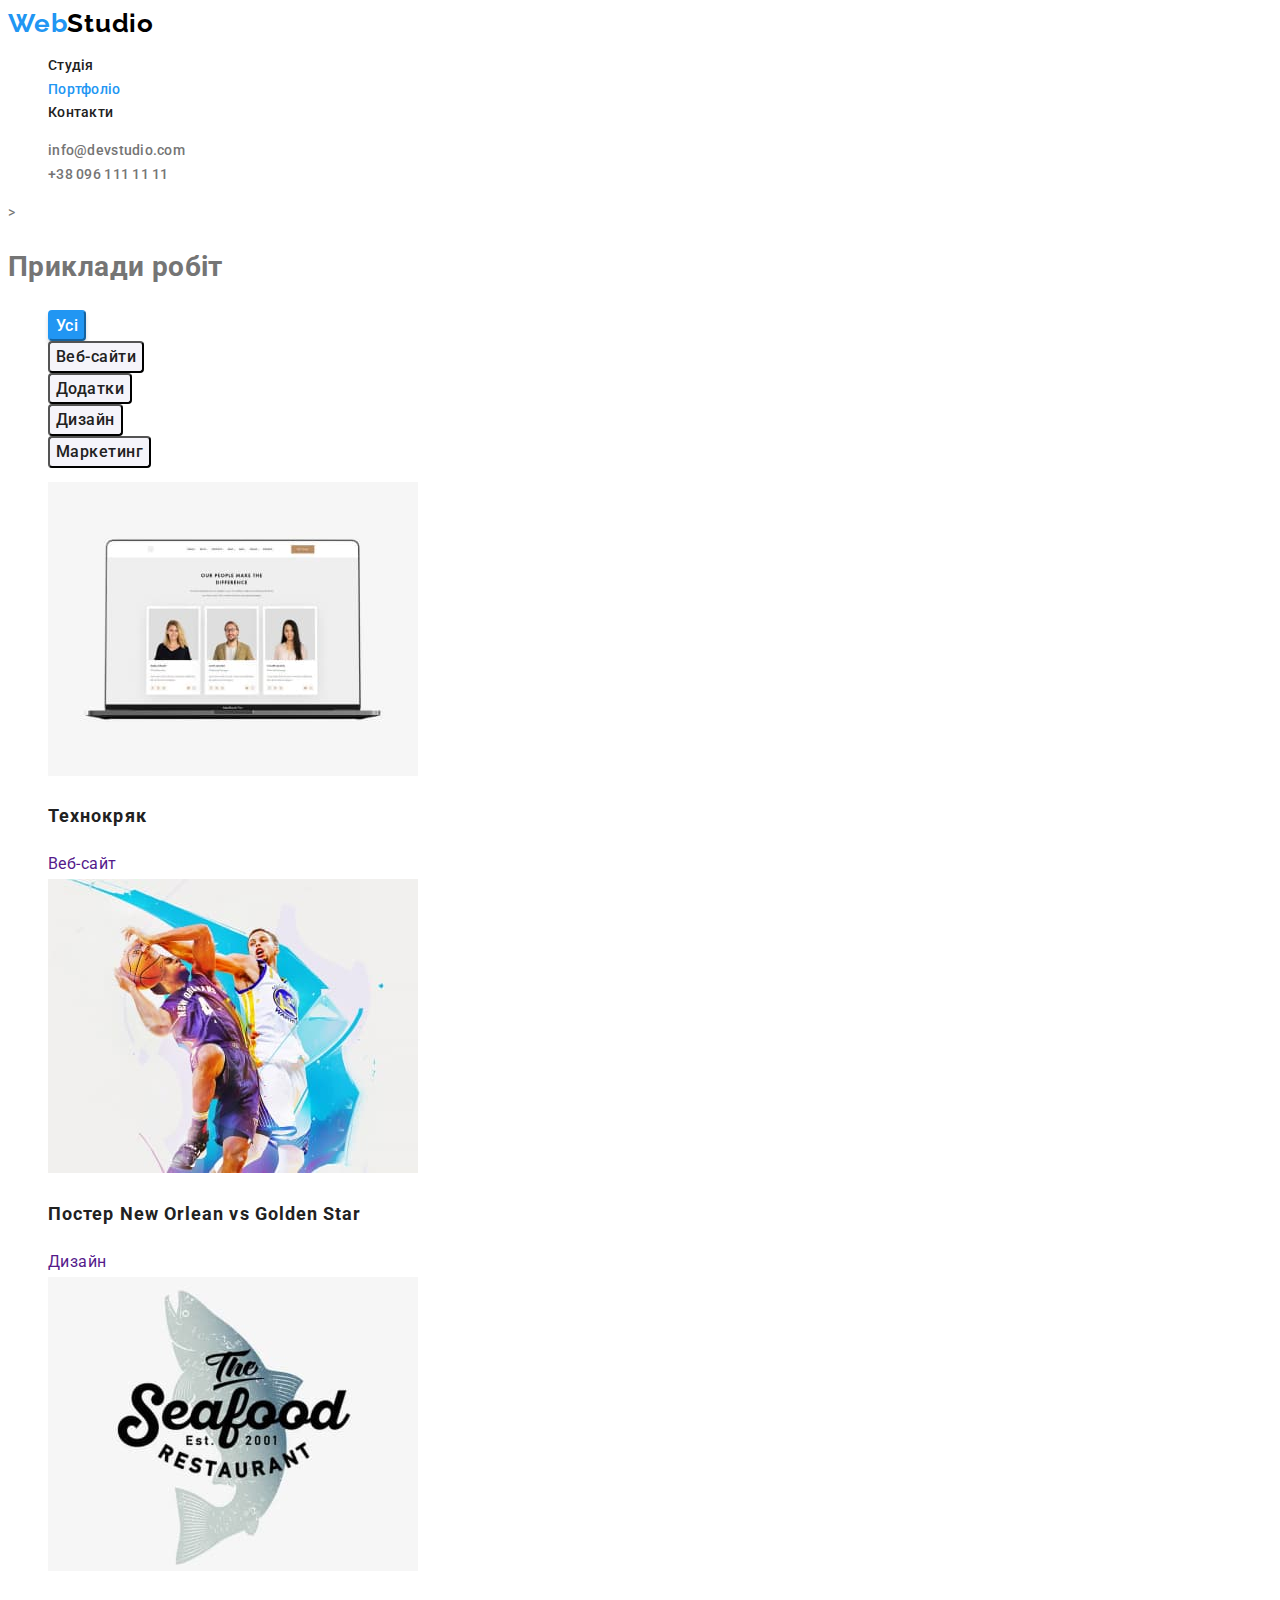
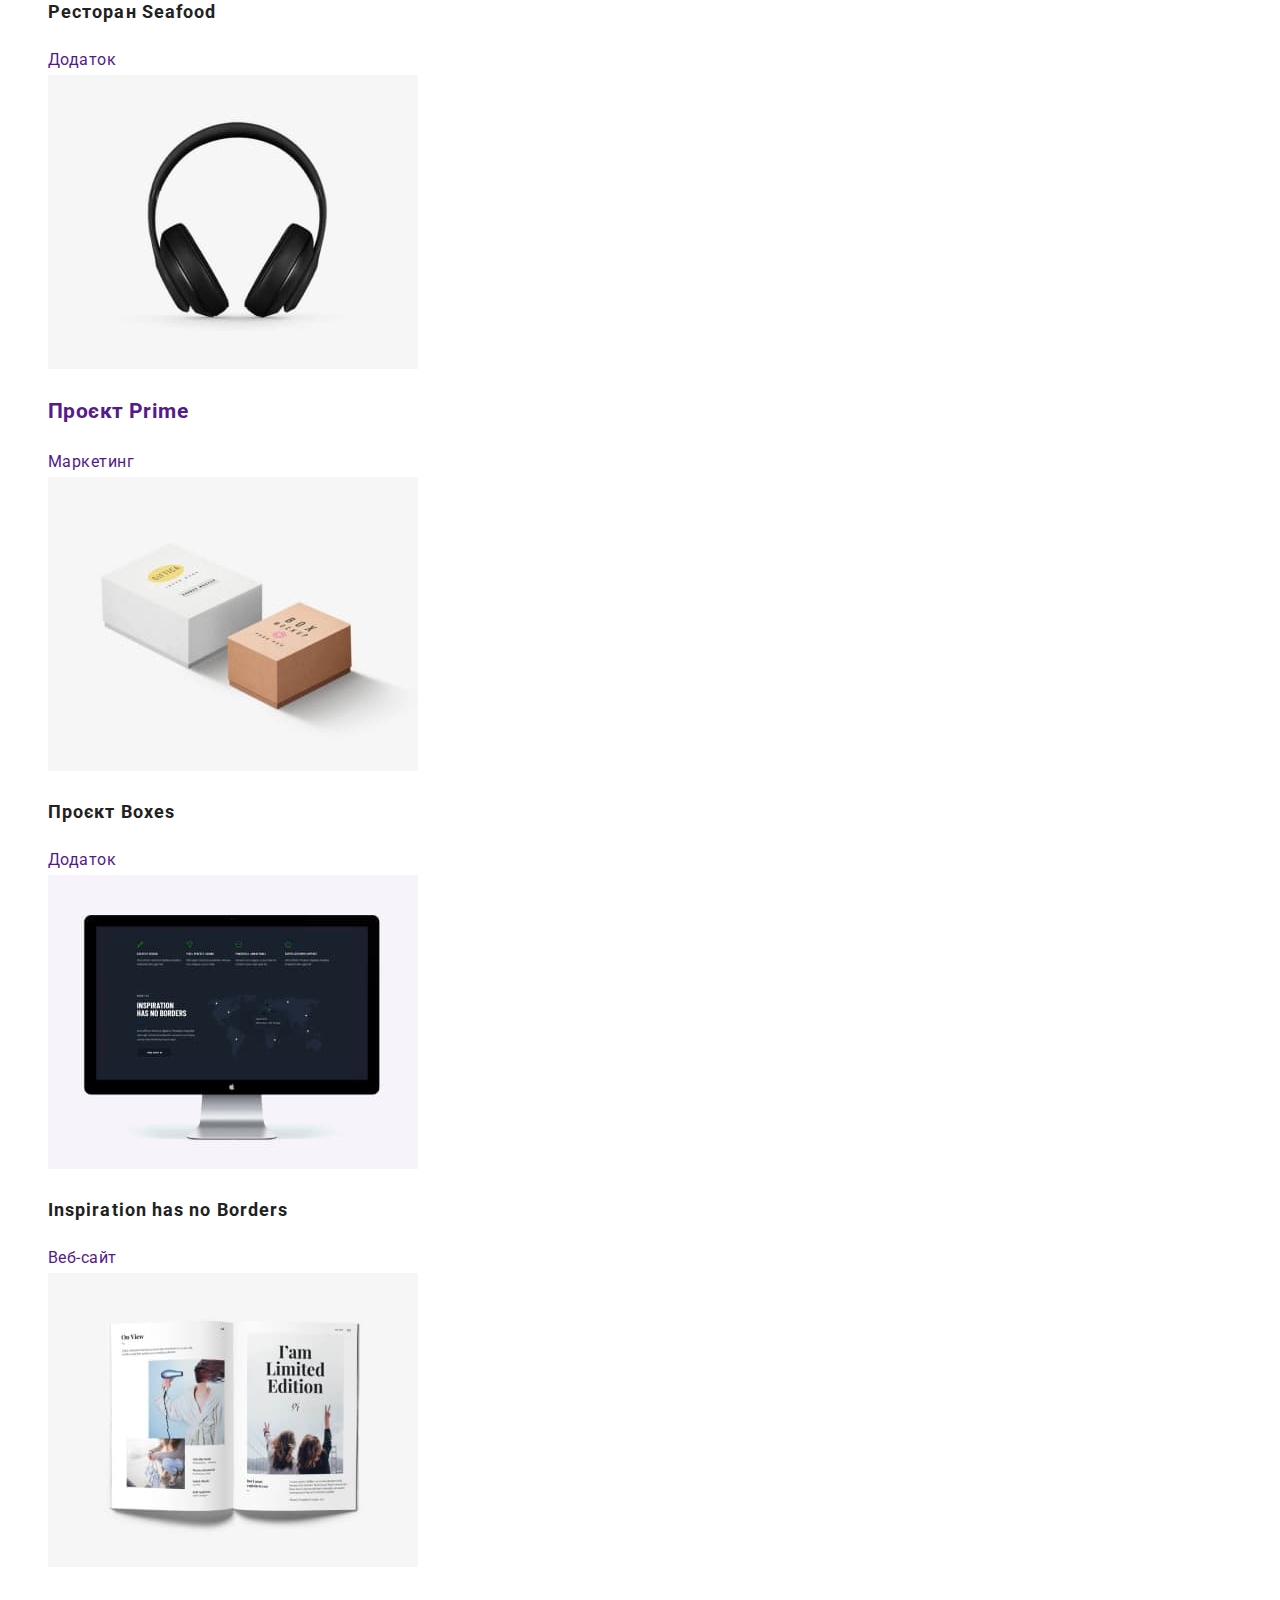
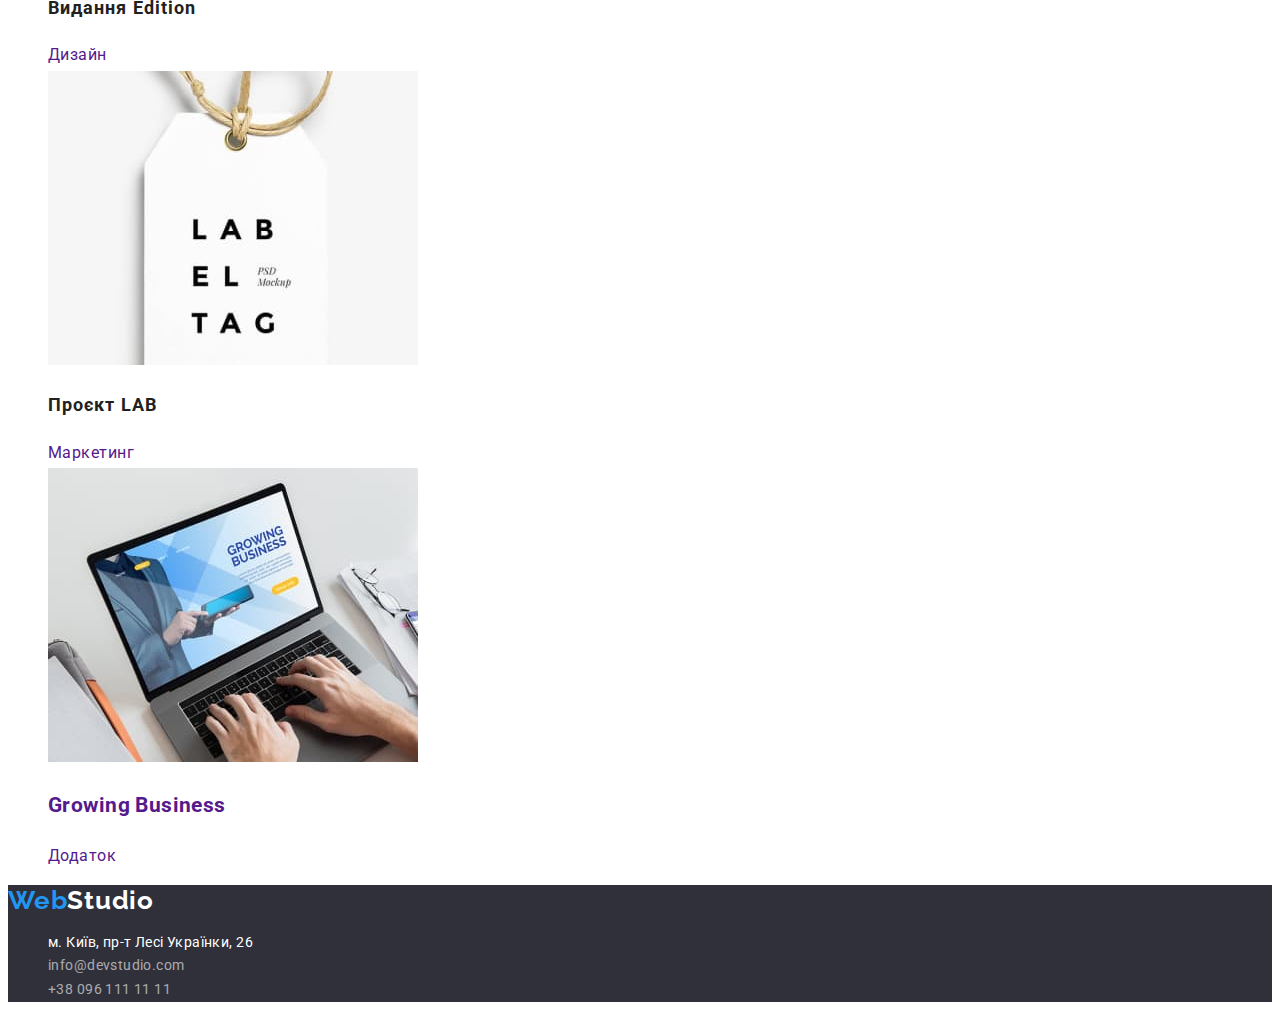
==== portfolio.html @ a552af3a "Create portfolio.html" ====
<!DOCTYPE html>
<html lang="uk">
  <head>
    <meta charset="UTF-8" />
    <meta http-equiv="X-UA-Compatible" content="IE=edge" />
    <meta name="viewport" content="width=device-width, initial-scale=1.0" />
    <title>Portfolio</title>

    <link
      href="https://fonts.googleapis.com/css2?family=Raleway:wght@700&family=Roboto:wght@400;500;700;900&display=swap"
      rel="stylesheet"
    />

    <link rel="stylesheet" href="./css/styles.css" />
  </head>
  <body>
    <!-- Шапка сайта -->
    <header>
      <nav>
        <a href="" class="logo">Web<span class="logo-header">Studio</span></a>
        <ul class="site-nav list">
          <li><a href="./index.html" class="link">Студія</a></li>
          <li><a href="./portfolio.html" class="link current">Портфоліо</a></li>
          <li><a href="" class="link">Контакти</a></li>
        </ul>
      </nav>
      <ul class="contacts-header list">
        <li>
          <a href="mailto:info@devstudio.com" class="contacts-text"
            >info@devstudio.com</a
          >
        </li>
        <li>
          <a href="tel:+380961111111" class="contacts-text"
            >+38 096 111 11 11</a
          >
        </li>
      </ul>
    </header>
    >
    <main>
      <section class="works">
        <!--Заголовок скрити-->
        <h1>Приклади робіт</h1>

        <ul class="list">
          <li>
            <button type="button" class="filter primary">Усі</button>
          </li>
          <li>
            <button type="button" class="filter secondary">Веб-сайти</button>
          </li>
          <li>
            <button type="button" class="filter secondary">Додатки</button>
          </li>
          <li>
            <button type="button" class="filter secondary">Дизайн</button>
          </li>
          <li>
            <button type="button" class="filter secondary">Маркетинг</button>
          </li>
        </ul>

        <ul class="works list">
          <li>
            <a href="" class="card">
              <img
                src="./images/tehnokryak.jpg"
                alt="Екран лептопа, на якому веб-сайт з фото та інформацією про чоловіка та двох жінок"
                width="370"
              />
              <h2 class="title">Технокряк</h2>
              <span class="category">Веб-сайт</span>
            </a>
          </li>
          <li>
            <a href="" class="card">
              <img
                src="./images/NewOrleanvsGoldenStar.jpg"
                alt="Постер два волейболіста борються за м'яч"
                width="370"
              />
              <h2 class="title">
                Постер <span lang="en">New Orlean vs Golden Star</span>
              </h2>
              <span class="category">Дизайн</span>
            </a>
          </li>

          <li>
            <a href="" class="card">
              <img
                src="./images/Seafood.jpg"
                alt="Логотип ресторану"
                width="370"
              />
              <h2 class="title">Ресторан <span lang="en">Seafood</span></h2>
              <span class="category">Додаток</span>
            </a>
          </li>

          <li>
            <a href="" class="card">
              <img src="./images/Prime.jpg" alt="Навушники" width="370" />
              <h2>Проєкт <span lang="en">Prime</span></h2>
              <span class="category">Маркетинг</span>
            </a>
          </li>

          <li>
            <a href="" class="card">
              <img
                src="./images/Boxes.jpg"
                alt="Дві картонні коробки"
                width="370"
              />
              <h2 class="title">Проєкт <span lang="en">Boxes</span></h2>
              <span class="category">Додаток</span>
            </a>
          </li>

          <li>
            <a href="" class="card">
              <img
                src="./images/Inspiration.jpg"
                alt="Екран монітора з веб-сайтом"
                width="370"
              />
              <h2 lang="en" class="title">Inspiration has no Borders</h2>
              <span class="category">Веб-сайт</span>
            </a>
          </li>

          <li>
            <a href="" class="card">
              <img
                src="./images/LimitedEdition.jpg"
                alt="Розгорнутий журнал для жінок"
                width="370"
              />

              <h2 class="title">Видання <span lang="en">Edition</span></h2>
              <span class="category">Дизайн</span>
            </a>
          </li>

          <li>
            <a href="" class="card">
              <img
                src="./images/LAB.jpg"
                alt="Табличка з літерами на верьовці"
                width="370"
              />
              <h2 class="title">Проєкт <span lang="en">LAB</span></h2>
              <span class="category">Маркетинг</span>
            </a>
          </li>
          <li>
            <a href="" class="card">
              <img
                src="./images/GrowingBusiness.jpg"
                alt="Чоловік працює на лептопі"
                width="370"
              />
              <h2 lang="en">Growing Business</h2>
              <span class="category">Додаток</span>
            </a>
          </li>
        </ul>
      </section>
    </main>
    <!-- Футер -->
    <footer class="footer">
      <a href="" class="logo">Web<span class="logo-footer">Studio</span></a>
      <address>
        <ul class="list">
          <li>
            <a
              href="https://goo.gl/maps/rqfdBLED6GsDDK1P9"
              target="_blank"
              rel="noreferrer noopener nofollow"
              class="address"
              >м. Київ, пр-т Лесі Українки, 26</a
            >
          </li>
          <li>
            <a href="mailto:info@devstudio.com" class="contacts"
              >info@devstudio.com</a
            >
          </li>
          <li>
            <a href="tel:+380961111111" class="contacts">+38 096 111 11 11</a>
          </li>
        </ul>
      </address>
    </footer>
  </body>
</html>
---- css/styles.css ----
/* цвет основного текста #757575; */
/* цвет заголовков #212121; */
/* цвет акцента #2196F3; */
/* цвет лого-header #000000; */
/* цвет h1 #FFFFFF; */
/* цвет контактов в футере rgba(255, 255, 255, 0.6); */
/* цвет фона секции #F5F4FA; */
/* цвет фона футера #2F303A; */

:root{
    --accent-color:#2196F3;
    --logo-header-color:#000000;
    --secondary-color:#FFFFFF;
    --primary-text-color:#757575;
    --secondary-text-color:#212121;
    --secondary-background-color:#2F303A;
    --contacts-footer-color:rgba(255, 255, 255, 0.6);
    --secondary-button-color:#F5F4FA;

}

body{
    background-color: var(--secondary-color);
    color: var(--primary-text-color);

    font-family: 'Roboto', sans-serif;
    font-size: 14px;
    line-height: 1.7;
    letter-spacing: 0.03em;
}
.list{
    list-style: none;
}

.logo{
    color: var(--accent-color);
    text-decoration: none;
    
    font-family: 'Raleway', sans-serif;
    font-weight: 700;
    font-size: 26px;
    line-height: 1.19;
    letter-spacing: 0.03em;

}
.logo-header{
    color: var(--logo-header-color);

}
.logo-footer{
    color: var(--secondary-color);
}

.site-nav .link{
    color:var(--secondary-text-color);

    font-weight: 500;
    line-height: 1.14;
    letter-spacing: 0.02em;

    text-decoration: none;
}

.site-nav .link:hover,
.site-nav .link:focus,
.site-nav .link.current {
    color: var(--accent-color);

   
}

.contacts-header .contacts-text{
    color: var(--primary-text-color);
    
    font-weight: 500;
    line-height: 1.14;
    letter-spacing: 0.02em;

    text-decoration: none;
}

.contacts-header .contacts-text:hover,
.contacts-header .contacts-text:focus,
.footer .address:hover,
.footer .address:focus,
.footer .contacts:hover,
.footer .contacts:focus
{
    color: var(--accent-color);
}

/* .hero{
    
} */

.hero .title{
    color:var(--secondary-color);

    background-color: var(--secondary-background-color);

    font-weight: 900;
    font-size: 44px;
    line-height: 1.36;
    text-align: center;
    letter-spacing: 0.06em;
    text-transform: uppercase;
}

.hero .button
{
    background-color: var(--accent-color);
    color: var(--secondary-color);
    box-shadow: 0px 4px 4px rgba(0, 0, 0, 0.15);
    border-radius: 4px;
    border-color: var(--accent-color);

    /* ??????Если убираю, то Roboto не получается */
    font-family: 'Roboto';
   
    font-weight: 700;
    font-size: 16px;
    line-height: 1.88;  
    text-align: center;
    letter-spacing: 0.06em;

    cursor: pointer;
}




.advantages .header{
    color: var(--secondary-text-color);

    font-weight: 700;
    line-height: 1.14;
    letter-spacing: 0.03em;
    text-transform: uppercase;
}

.advantages .text{

    line-height: 1.7;
    letter-spacing: 0.03em;
}

.services .header,
.team .header
{
    color: var(--secondary-text-color);

    font-weight: 700;
    font-size: 36px;
    line-height: 1.17;
    text-align: center;
    letter-spacing: 0.03em;
}


.team .name {
    color: var(--secondary-text-color);

    font-weight: 500;
    font-size: 16px;
    line-height: 1.19;
    letter-spacing: 0.03em;
}

.team .position{
    font-size: 16px;
    line-height: 1.19;
    letter-spacing: 0.03em;
}

.footer{
    background-color: var(--secondary-background-color);
}

.footer .address{
    color: var(--secondary-color);
    font-style: normal;
    text-decoration: none;
}

.footer .contacts{
    color: var(--contacts-footer-color);
    font-style: normal;
    text-decoration: none;
}

.works .title{
    color: var(--secondary-text-color);

    font-weight: 700;
    font-size: 18px;
    line-height: 2;
    letter-spacing: 0.06em;
}


.works .filter{
    /* ??????Если убираю, то Roboto не получается */
    font-family: 'Roboto';

    font-weight: 500;
    font-size: 16px;
    line-height: 1.6;
    text-align: center;
    letter-spacing: 0.03em;
}

.filter.primary,
.filter.secondary:hover,
.filter.secondary:focus {
    background-color: var(--accent-color);
    color: var(--secondary-color);
    box-shadow: 0px 4px 4px rgba(0, 0, 0, 0.15);
    border-radius: 4px;
    border-color: var(--accent-color);

    cursor: pointer;

}

.filter.secondary {
    background-color: var(--secondary-button-color);
    color: var(--secondary-text-color);
    border-radius: 4px;
}

.card{
    text-decoration: none;
}

.category{
    
    font-size: 16px;
    line-height: 1.88;
    letter-spacing: 0.03em;
}
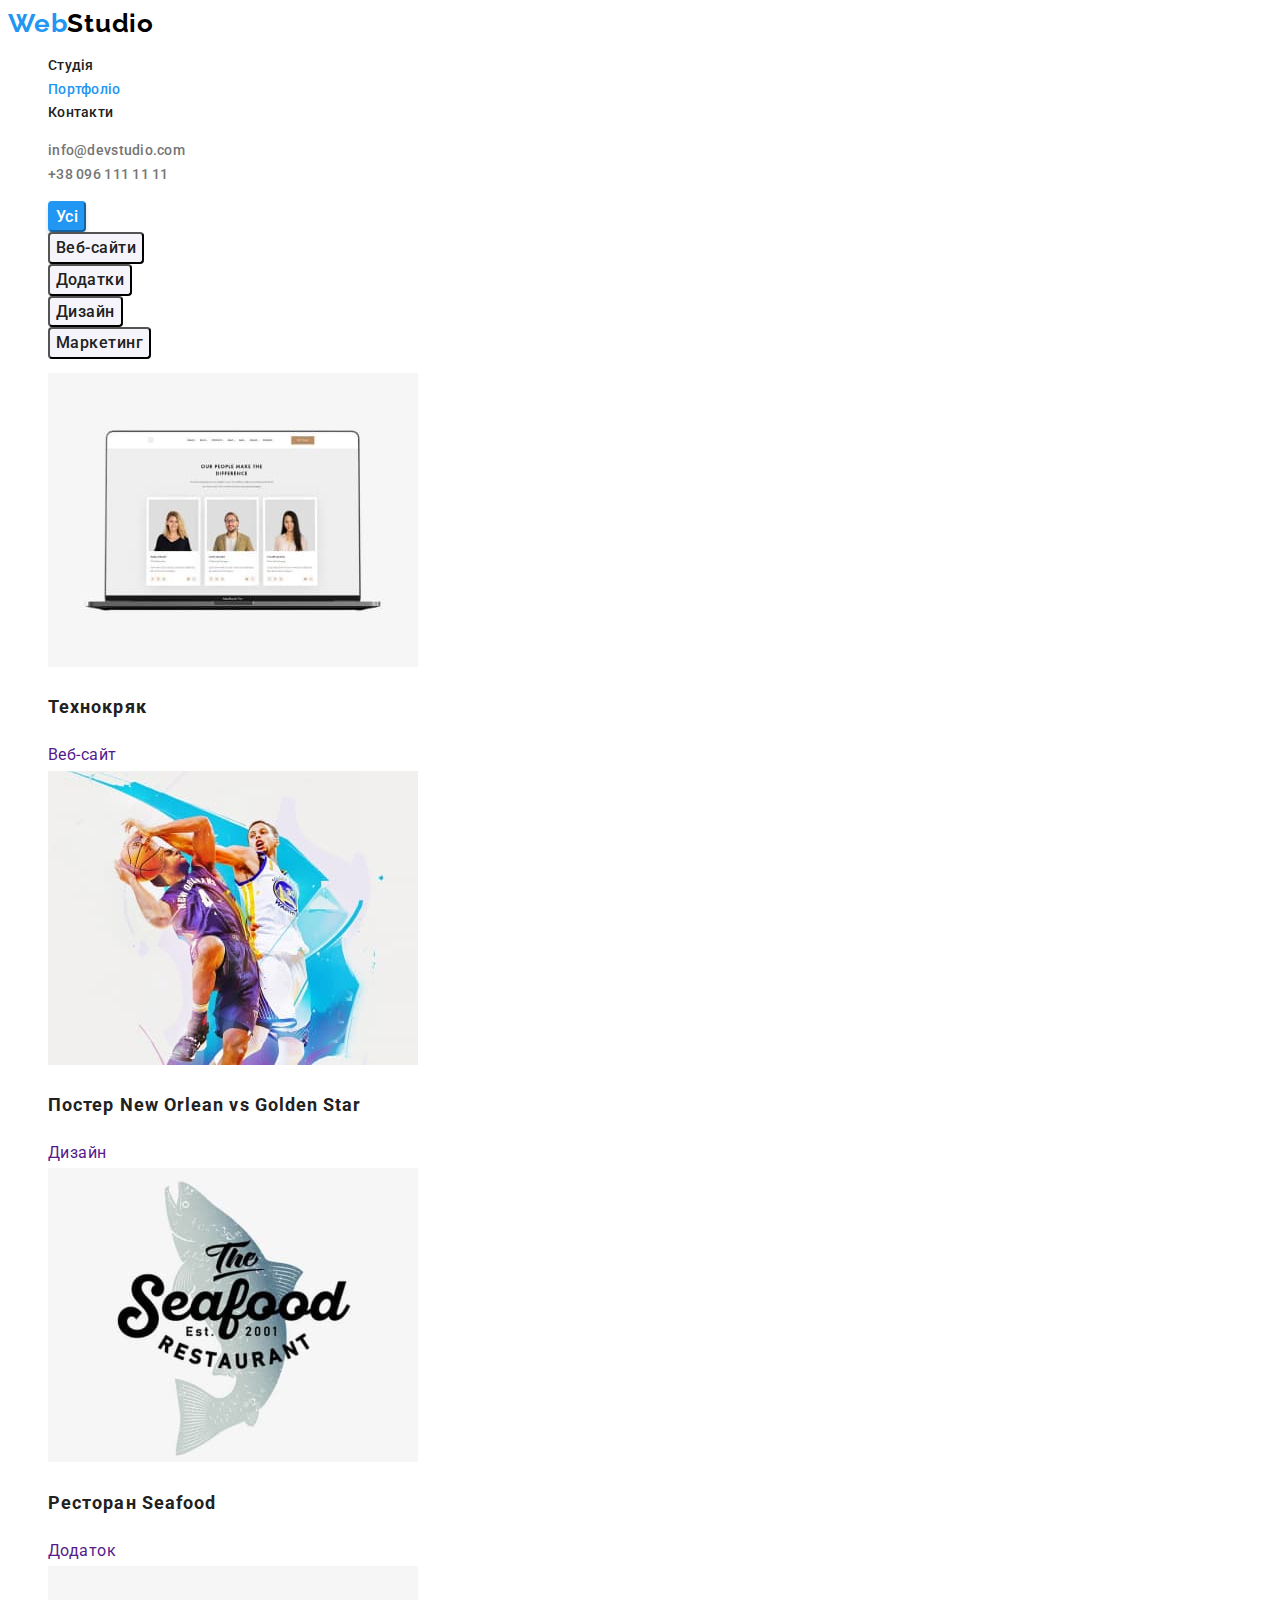
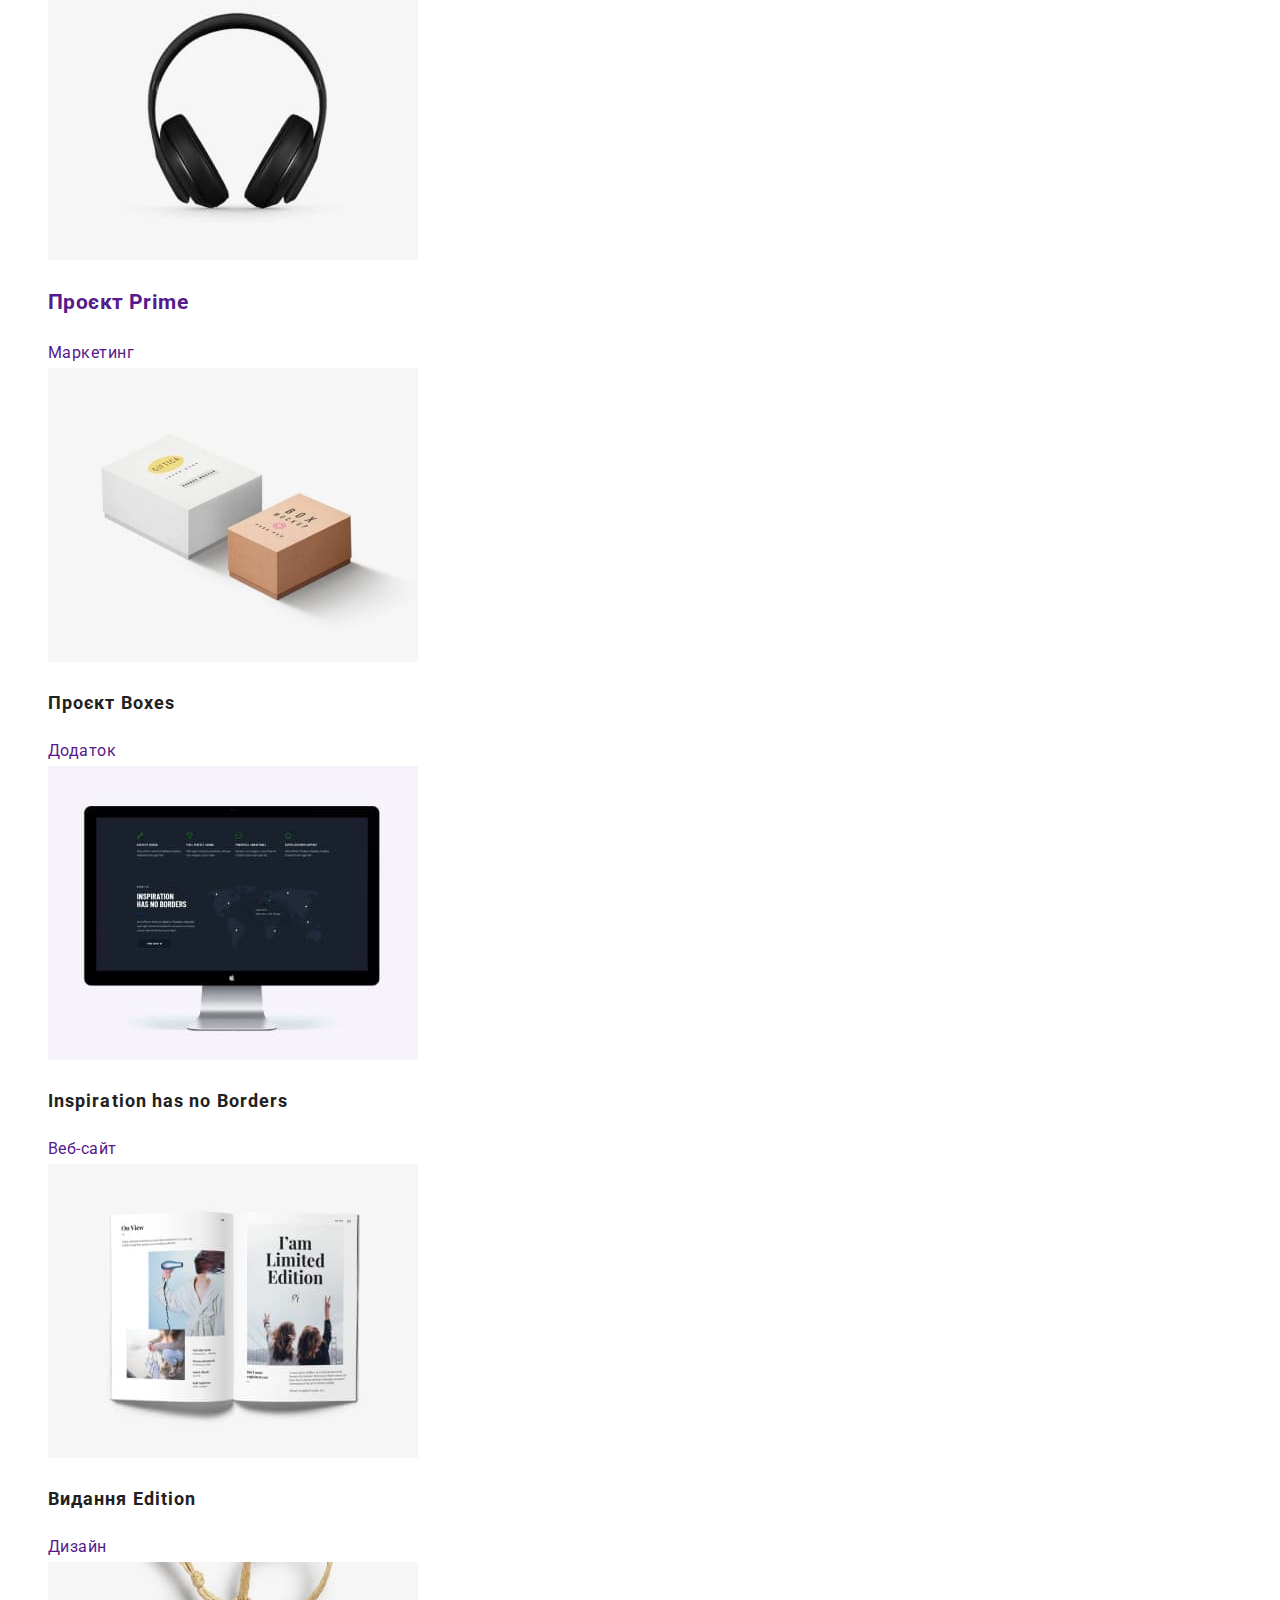
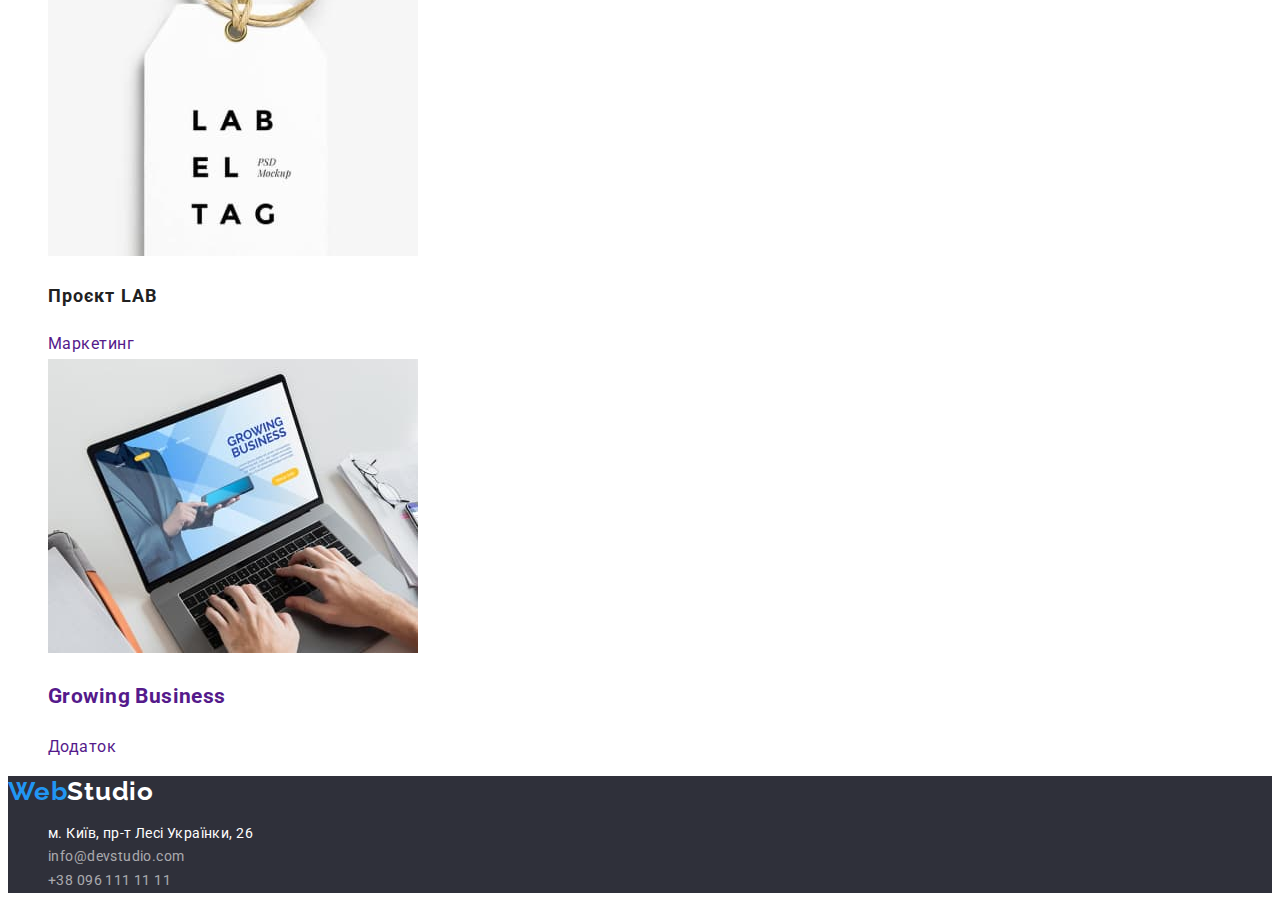
==== commit c46a9105: "update files" ====
--- a/portfolio.html
+++ b/portfolio.html
@@ -37,11 +37,11 @@
         </li>
       </ul>
     </header>
-    >
+
     <main>
       <section class="works">
         <!--Заголовок скрити-->
-        <h1>Приклади робіт</h1>
+        <h1 class="visually-hidden">Приклади робіт</h1>
 
         <ul class="list">
           <li>
--- a/css/styles.css
+++ b/css/styles.css
@@ -32,6 +32,19 @@
     list-style: none;
 }
 
+.visually-hidden {
+    position: absolute;
+    white-space: nowrap;
+    width: 1px;
+    height: 1px;
+    overflow: hidden;
+    border: 0;
+    padding: 0;
+    clip: rect(0 0 0 0);
+    clip-path: inset(50%);
+    margin: -1px;
+}
+
 .logo{
     color: var(--accent-color);
     text-decoration: none;
@@ -89,14 +102,14 @@
     color: var(--accent-color);
 }
 
-/* .hero{
-    
-} */
+.hero{
+    background-color: var(--secondary-background-color);
+} 
 
 .hero .title{
     color:var(--secondary-color);
 
-    background-color: var(--secondary-background-color);
+    
 
     font-weight: 900;
     font-size: 44px;
@@ -114,8 +127,9 @@
     border-radius: 4px;
     border-color: var(--accent-color);
 
-    /* ??????Если убираю, то Roboto не получается */
-    font-family: 'Roboto';
+    /* ??????Если убираю, то Roboto не получается
+    font-family: 'Roboto'; */
+    font-family: inherit;
    
     font-weight: 700;
     font-size: 16px;
@@ -164,12 +178,14 @@
     font-size: 16px;
     line-height: 1.19;
     letter-spacing: 0.03em;
+    text-align: center;
 }
 
 .team .position{
     font-size: 16px;
     line-height: 1.19;
     letter-spacing: 0.03em;
+    text-align: center;
 }
 
 .footer{
@@ -199,9 +215,10 @@
 
 
 .works .filter{
-    /* ??????Если убираю, то Roboto не получается */
-    font-family: 'Roboto';
-
+    /* ??????Если убираю, то Roboto не получается
+    font-family: 'Roboto'; */
+
+    font-family: inherit;
     font-weight: 500;
     font-size: 16px;
     line-height: 1.6;
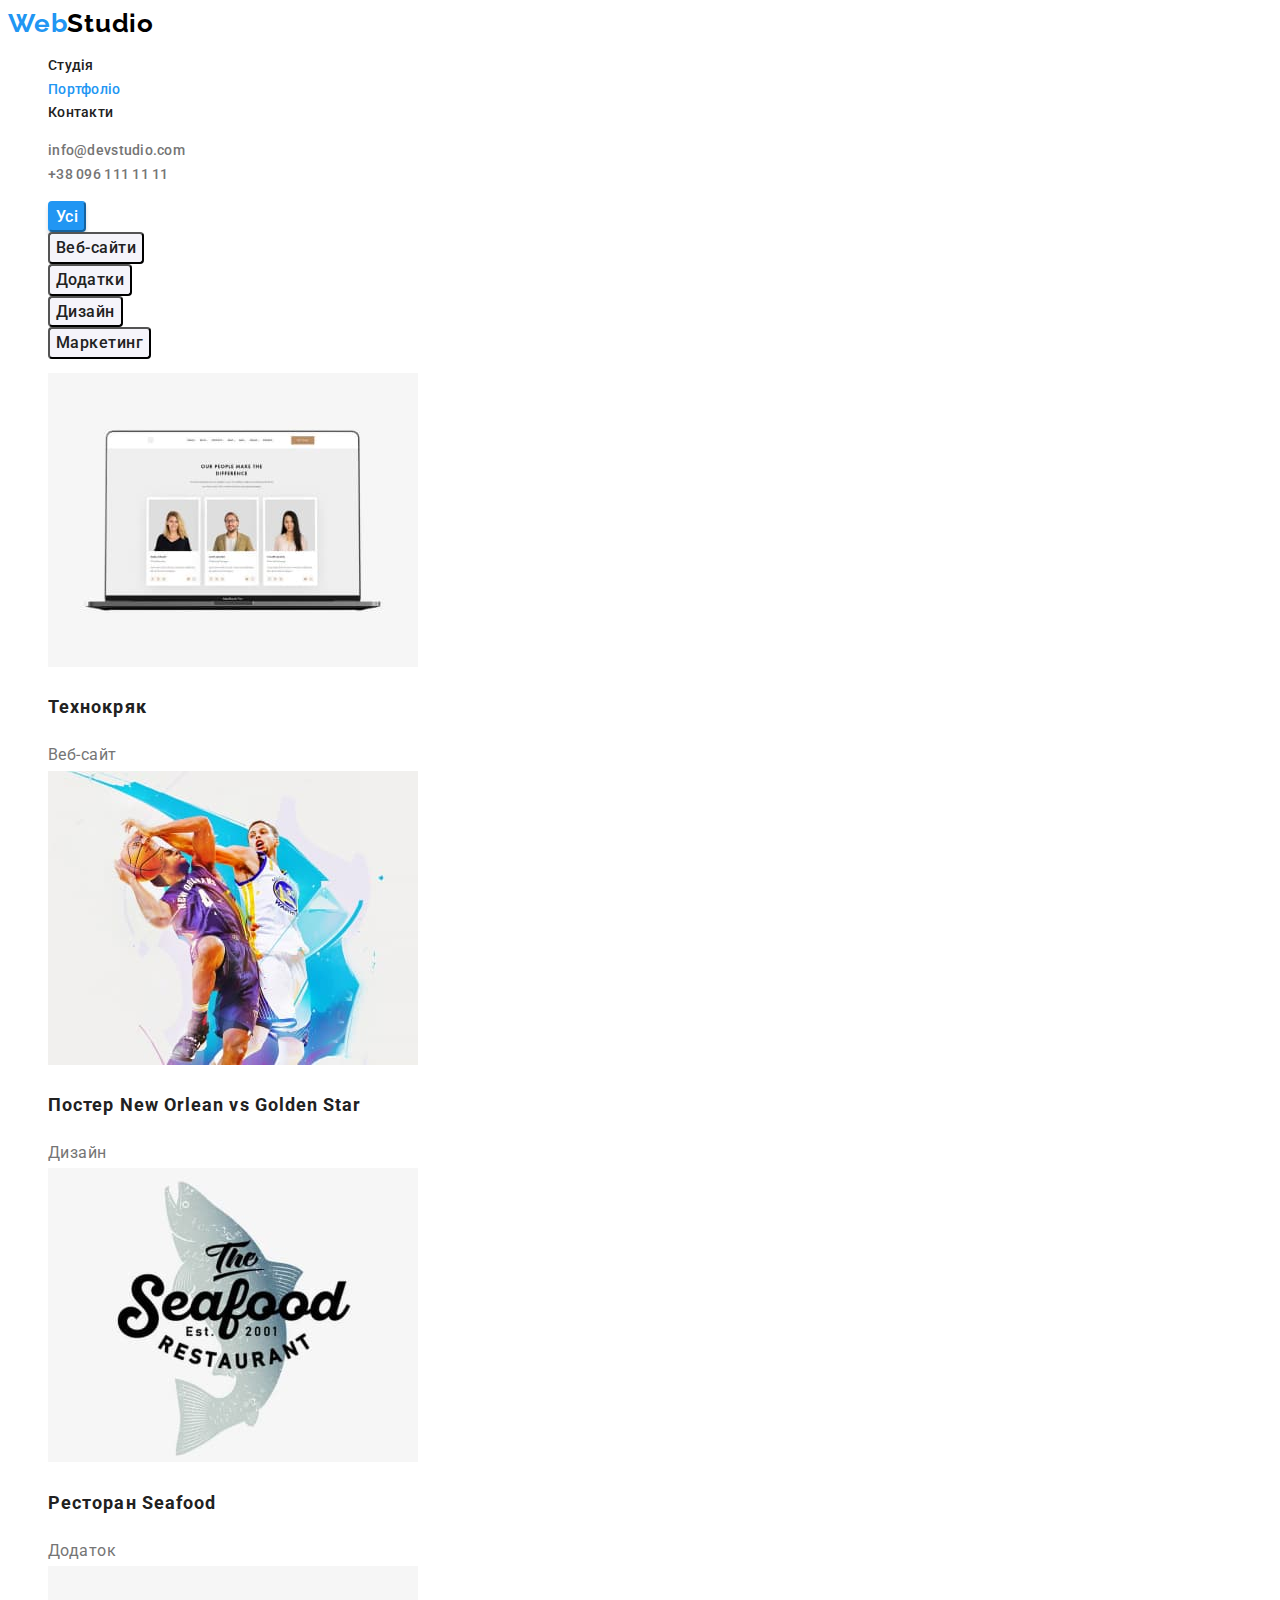
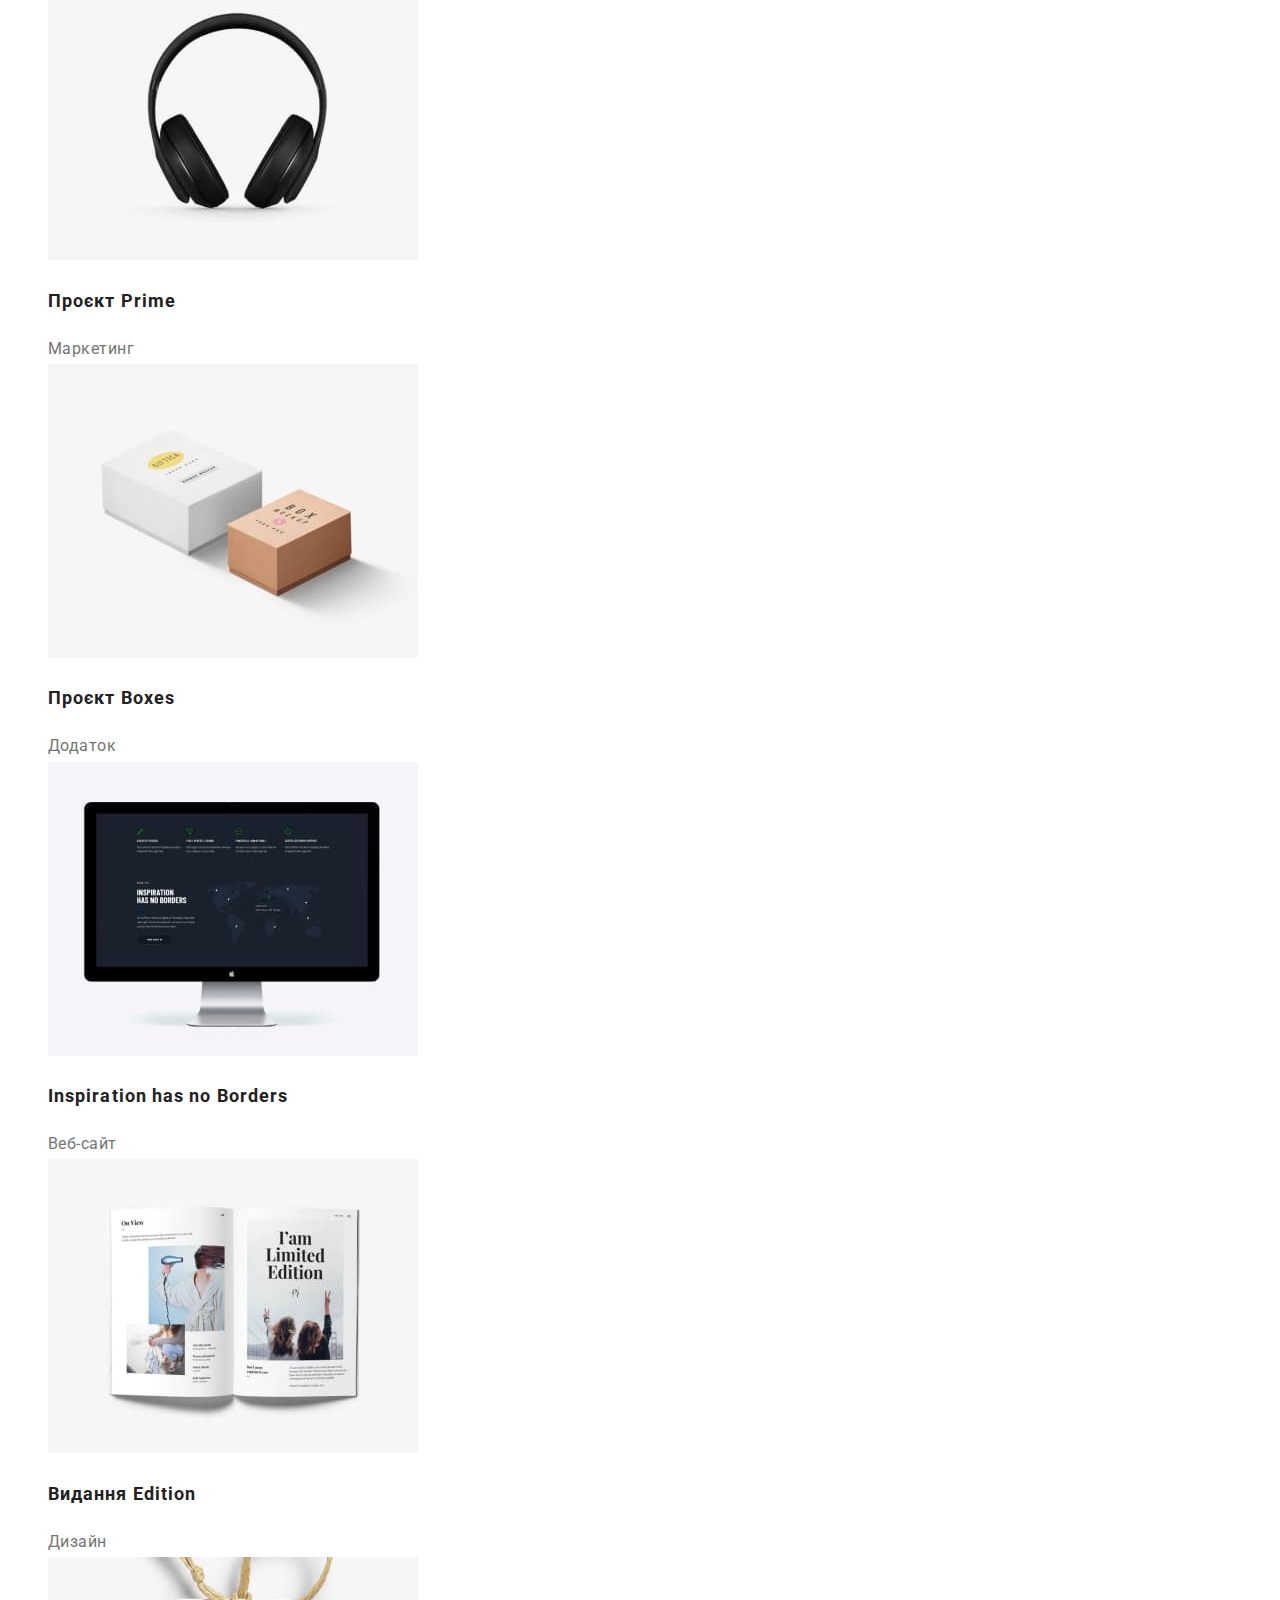
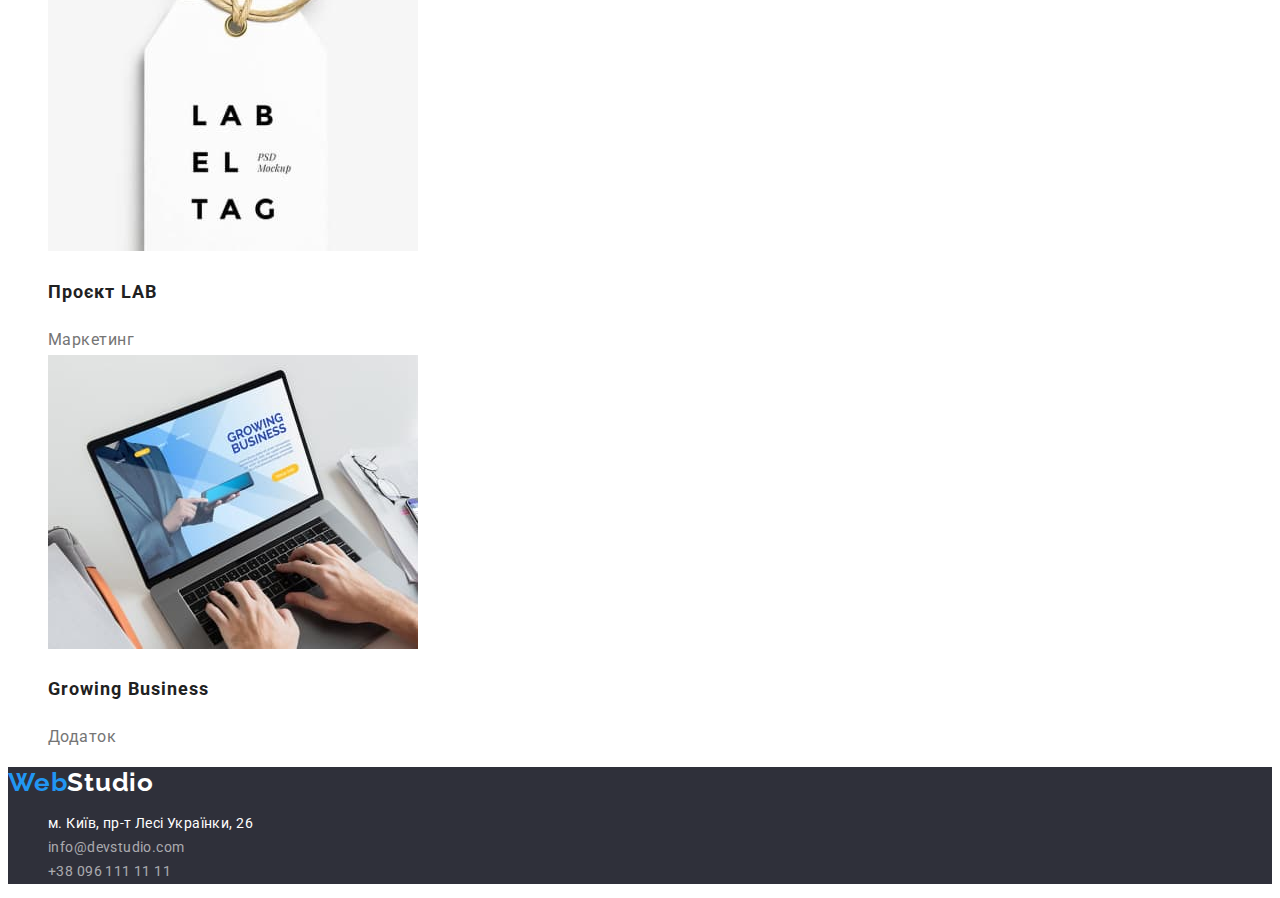
==== commit 22acbe3f: "update files" ====
--- a/portfolio.html
+++ b/portfolio.html
@@ -61,7 +61,7 @@
           </li>
         </ul>
 
-        <ul class="works list">
+        <ul class="list">
           <li>
             <a href="" class="card">
               <img
@@ -102,7 +102,7 @@
           <li>
             <a href="" class="card">
               <img src="./images/Prime.jpg" alt="Навушники" width="370" />
-              <h2>Проєкт <span lang="en">Prime</span></h2>
+              <h2 class="title">Проєкт <span lang="en">Prime</span></h2>
               <span class="category">Маркетинг</span>
             </a>
           </li>
@@ -162,7 +162,7 @@
                 alt="Чоловік працює на лептопі"
                 width="370"
               />
-              <h2 lang="en">Growing Business</h2>
+              <h2 lang="en" class="title">Growing Business</h2>
               <span class="category">Додаток</span>
             </a>
           </li>
--- a/css/styles.css
+++ b/css/styles.css
@@ -127,8 +127,6 @@
     border-radius: 4px;
     border-color: var(--accent-color);
 
-    /* ??????Если убираю, то Roboto не получается
-    font-family: 'Roboto'; */
     font-family: inherit;
    
     font-weight: 700;
@@ -215,9 +213,6 @@
 
 
 .works .filter{
-    /* ??????Если убираю, то Roboto не получается
-    font-family: 'Roboto'; */
-
     font-family: inherit;
     font-weight: 500;
     font-size: 16px;
@@ -250,6 +245,7 @@
 }
 
 .category{
+    color: var(--primary-text-color);
     
     font-size: 16px;
     line-height: 1.88;
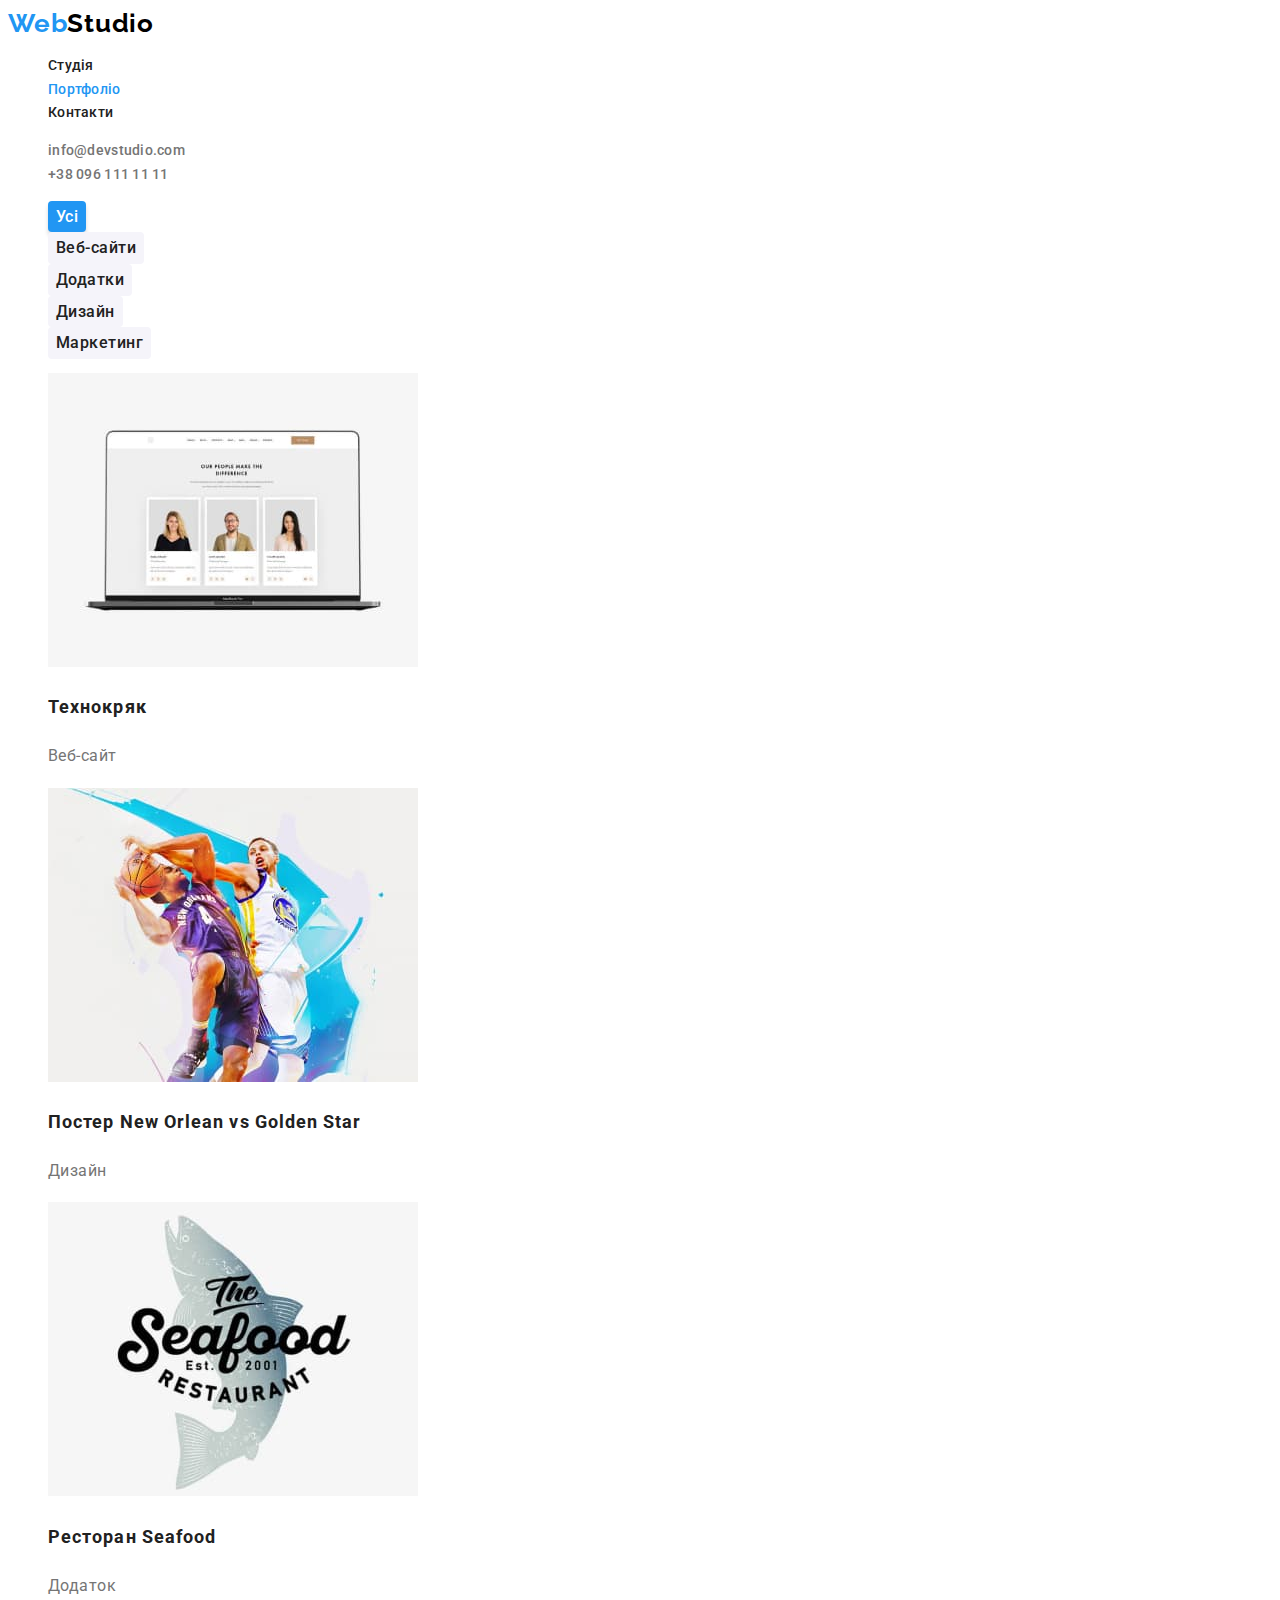
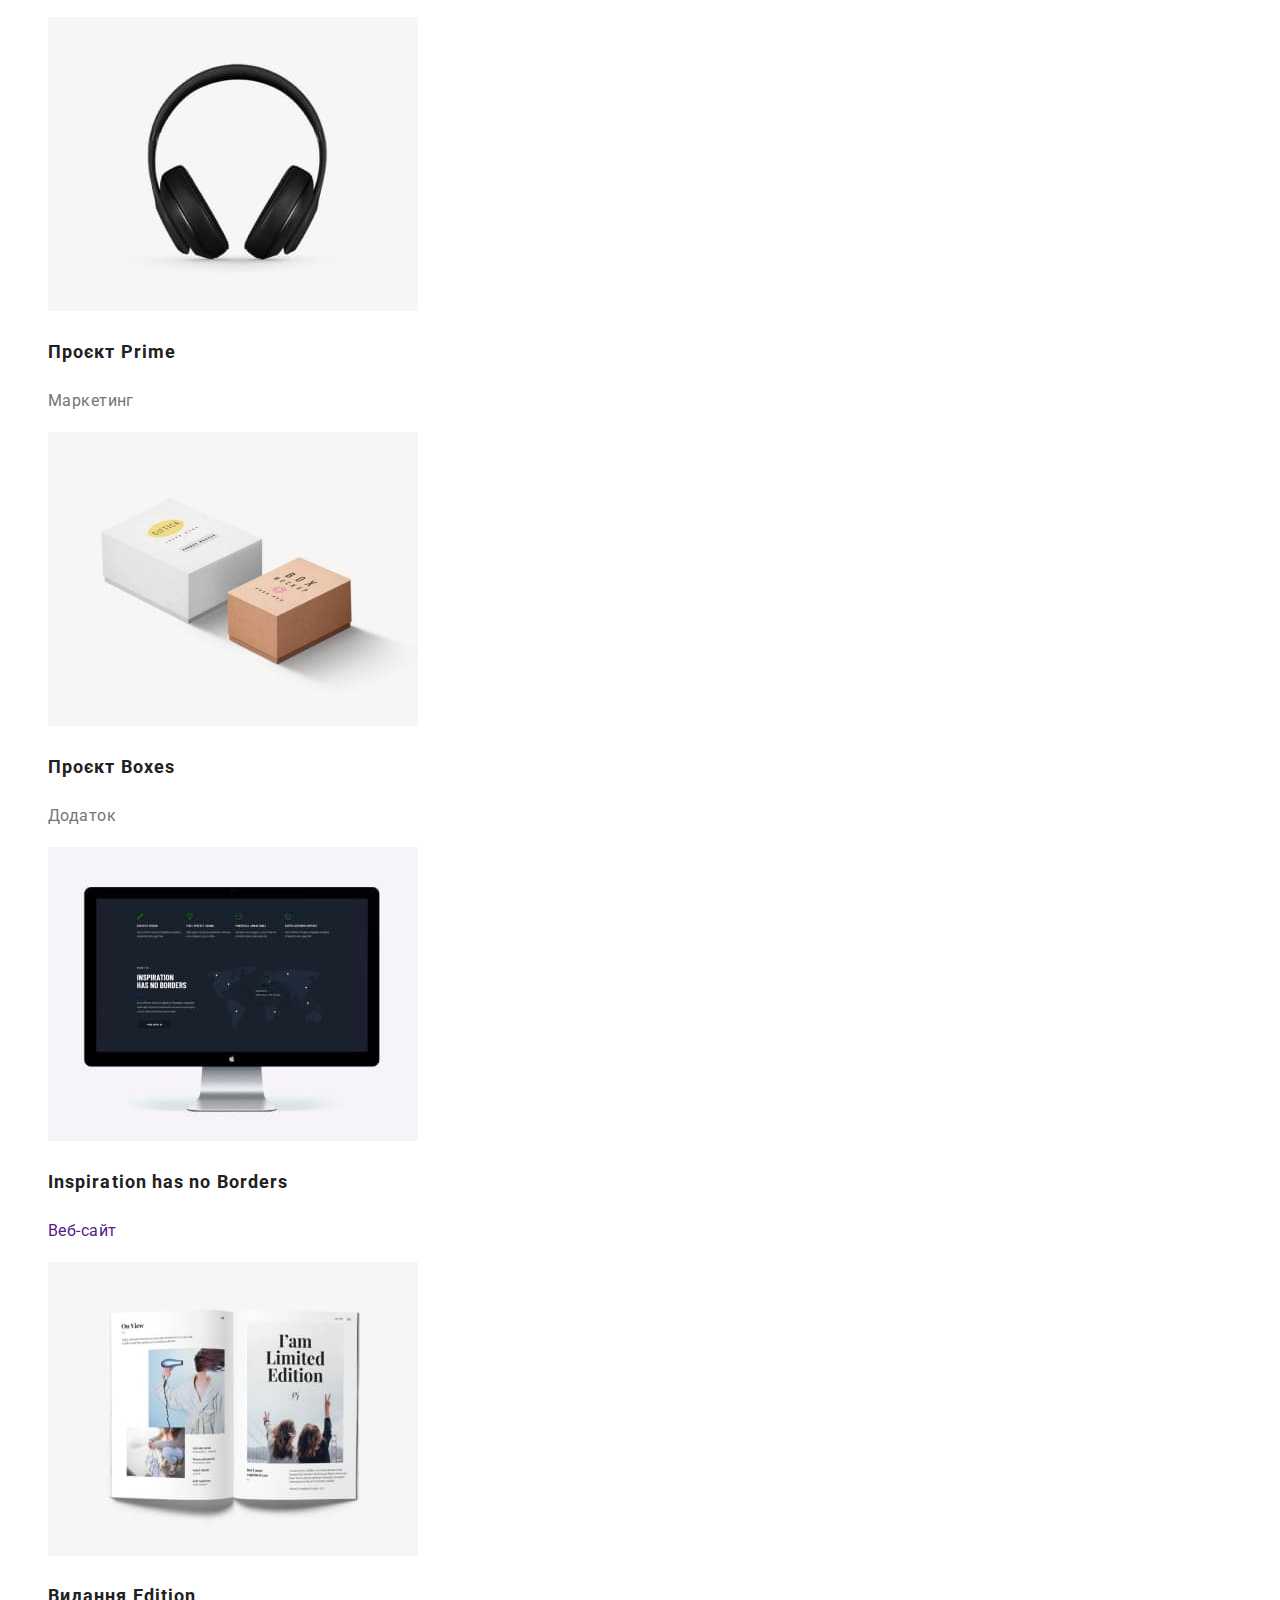
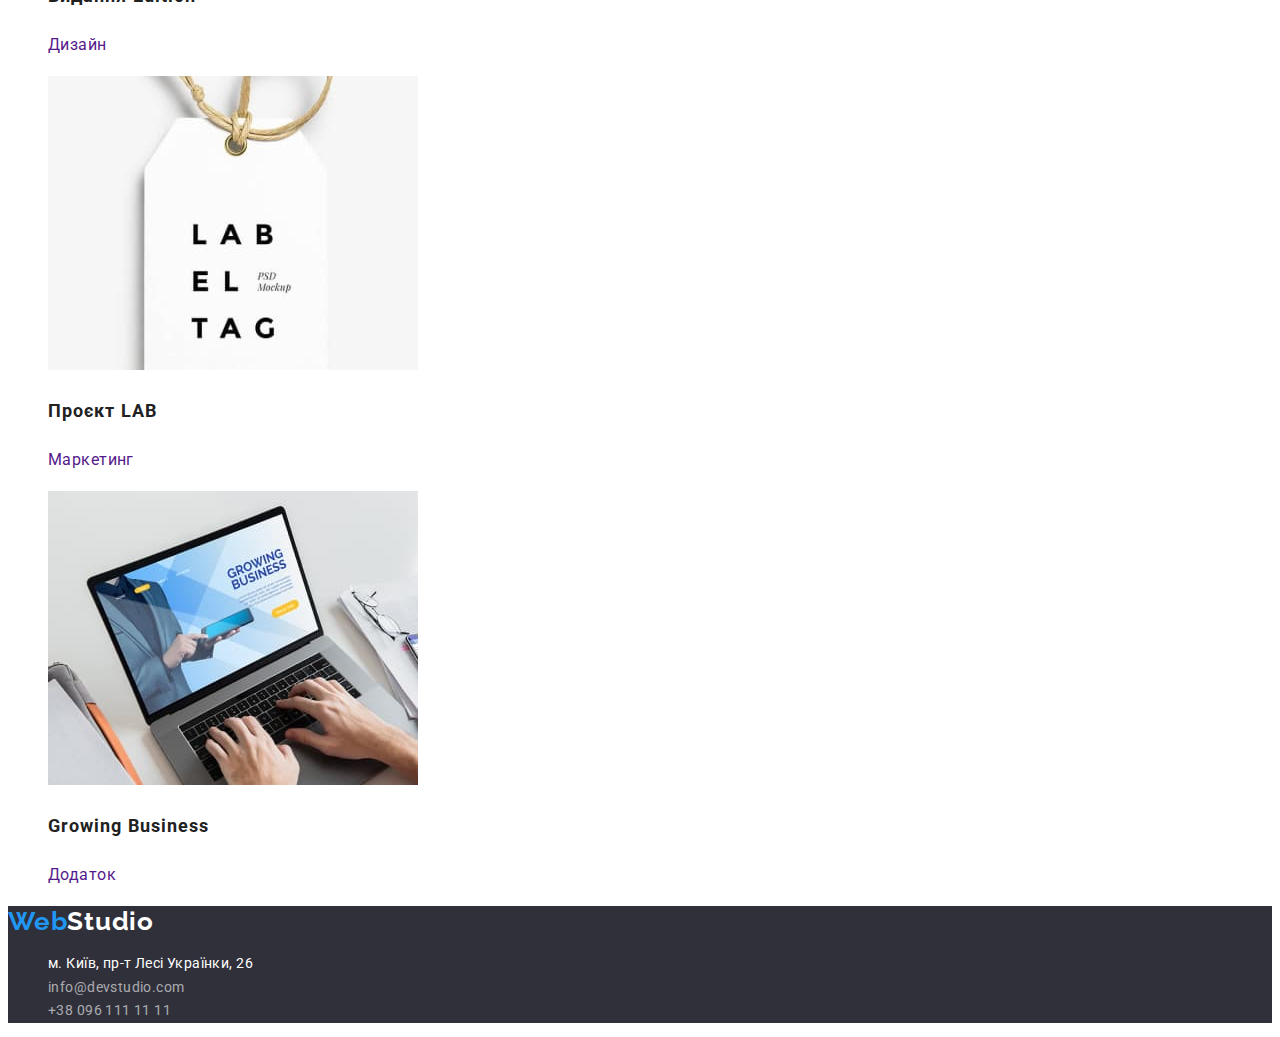
==== commit b5273f43: "update files" ====
--- a/portfolio.html
+++ b/portfolio.html
@@ -70,7 +70,7 @@
                 width="370"
               />
               <h2 class="title">Технокряк</h2>
-              <span class="category">Веб-сайт</span>
+              <p class="category">Веб-сайт</p>
             </a>
           </li>
           <li>
@@ -83,7 +83,7 @@
               <h2 class="title">
                 Постер <span lang="en">New Orlean vs Golden Star</span>
               </h2>
-              <span class="category">Дизайн</span>
+              <p class="category">Дизайн</p>
             </a>
           </li>
 
@@ -95,7 +95,7 @@
                 width="370"
               />
               <h2 class="title">Ресторан <span lang="en">Seafood</span></h2>
-              <span class="category">Додаток</span>
+              <p class="category">Додаток</p>
             </a>
           </li>
 
@@ -103,7 +103,7 @@
             <a href="" class="card">
               <img src="./images/Prime.jpg" alt="Навушники" width="370" />
               <h2 class="title">Проєкт <span lang="en">Prime</span></h2>
-              <span class="category">Маркетинг</span>
+              <p class="category">Маркетинг</p>
             </a>
           </li>
 
@@ -115,7 +115,7 @@
                 width="370"
               />
               <h2 class="title">Проєкт <span lang="en">Boxes</span></h2>
-              <span class="category">Додаток</span>
+              <p class="category">Додаток</p>
             </a>
           </li>
 
@@ -127,7 +127,7 @@
                 width="370"
               />
               <h2 lang="en" class="title">Inspiration has no Borders</h2>
-              <span class="category">Веб-сайт</span>
+              <p class="category">Веб-сайт</span>
             </a>
           </li>
 
@@ -140,7 +140,7 @@
               />
 
               <h2 class="title">Видання <span lang="en">Edition</span></h2>
-              <span class="category">Дизайн</span>
+              <p class="category">Дизайн</span>
             </a>
           </li>
 
@@ -152,7 +152,7 @@
                 width="370"
               />
               <h2 class="title">Проєкт <span lang="en">LAB</span></h2>
-              <span class="category">Маркетинг</span>
+              <p class="category">Маркетинг</span>
             </a>
           </li>
           <li>
@@ -163,7 +163,7 @@
                 width="370"
               />
               <h2 lang="en" class="title">Growing Business</h2>
-              <span class="category">Додаток</span>
+              <p class="category">Додаток</span>
             </a>
           </li>
         </ul>
--- a/css/styles.css
+++ b/css/styles.css
@@ -6,6 +6,7 @@
 /* цвет контактов в футере rgba(255, 255, 255, 0.6); */
 /* цвет фона секции #F5F4FA; */
 /* цвет фона футера #2F303A; */
+/* цвет кнопки на index.html при hover и focus #188CE8 */
 
 :root{
     --accent-color:#2196F3;
@@ -16,6 +17,7 @@
     --secondary-background-color:#2F303A;
     --contacts-footer-color:rgba(255, 255, 255, 0.6);
     --secondary-button-color:#F5F4FA;
+    --button-hover-color: #188CE8;
 
 }
 
@@ -109,8 +111,6 @@
 .hero .title{
     color:var(--secondary-color);
 
-    
-
     font-weight: 900;
     font-size: 44px;
     line-height: 1.36;
@@ -125,7 +125,7 @@
     color: var(--secondary-color);
     box-shadow: 0px 4px 4px rgba(0, 0, 0, 0.15);
     border-radius: 4px;
-    border-color: var(--accent-color);
+    border-color: transparent;
 
     font-family: inherit;
    
@@ -138,12 +138,18 @@
     cursor: pointer;
 }
 
+.hero .button:hover,
+.hero .button:focus{
+    background-color: var(--button-hover-color);
+    color: var(--secondary-color);
+
+}
 
 
 
 .advantages .header{
     color: var(--secondary-text-color);
-
+    font-size: 14px;
     font-weight: 700;
     line-height: 1.14;
     letter-spacing: 0.03em;
@@ -168,6 +174,13 @@
     letter-spacing: 0.03em;
 }
 
+.team{
+    background-color: var(--secondary-button-color);
+}
+
+.team-item{
+    background-color: var(--secondary-color);
+}
 
 .team .name {
     color: var(--secondary-text-color);
@@ -193,12 +206,16 @@
 .footer .address{
     color: var(--secondary-color);
     font-style: normal;
+    line-height: 1.7;
+    letter-spacing: 0.03em;
     text-decoration: none;
 }
 
 .footer .contacts{
     color: var(--contacts-footer-color);
     font-style: normal;
+    line-height: 1.7;
+    letter-spacing: 0.03em;
     text-decoration: none;
 }
 
@@ -228,7 +245,7 @@
     color: var(--secondary-color);
     box-shadow: 0px 4px 4px rgba(0, 0, 0, 0.15);
     border-radius: 4px;
-    border-color: var(--accent-color);
+    border-color: transparent;
 
     cursor: pointer;
 
@@ -238,6 +255,7 @@
     background-color: var(--secondary-button-color);
     color: var(--secondary-text-color);
     border-radius: 4px;
+    border-color: transparent;
 }
 
 .card{
@@ -249,5 +267,5 @@
     
     font-size: 16px;
     line-height: 1.88;
-    letter-spacing: 0.03em;
-}
+  
+}
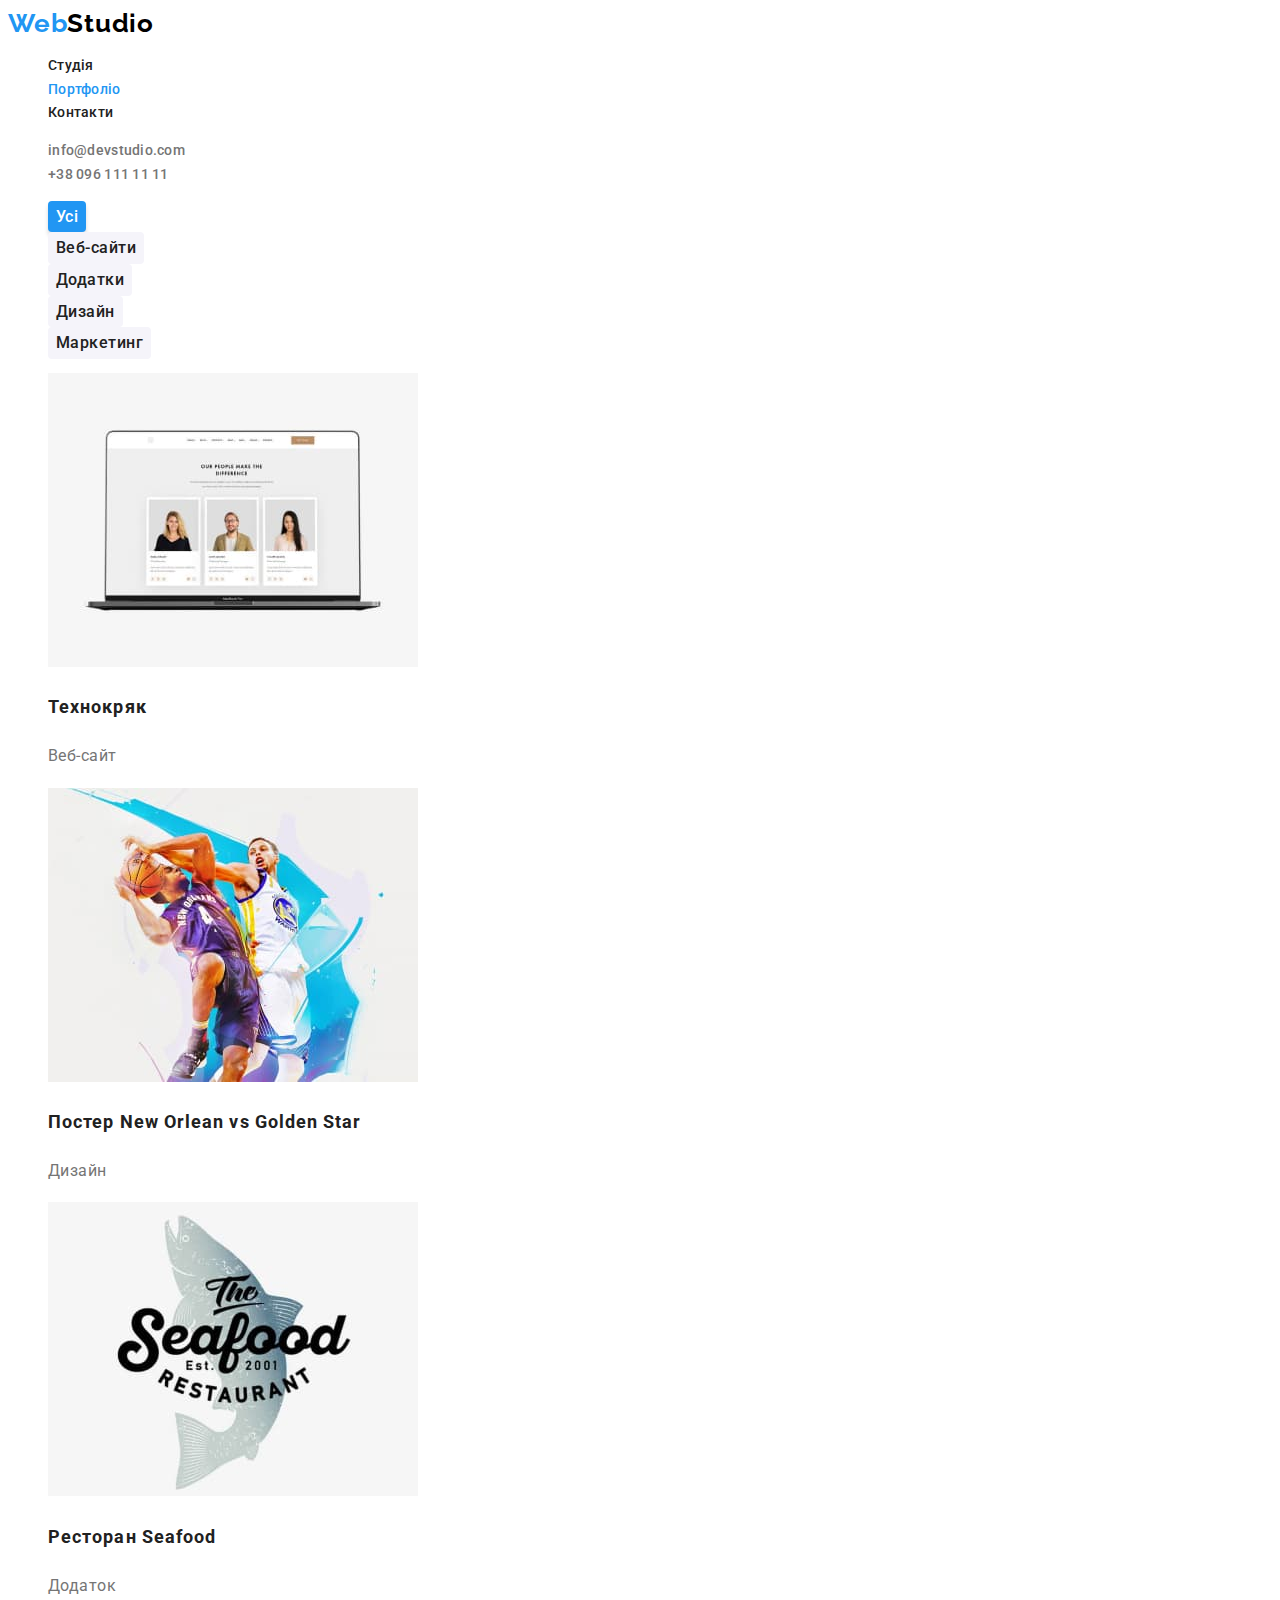
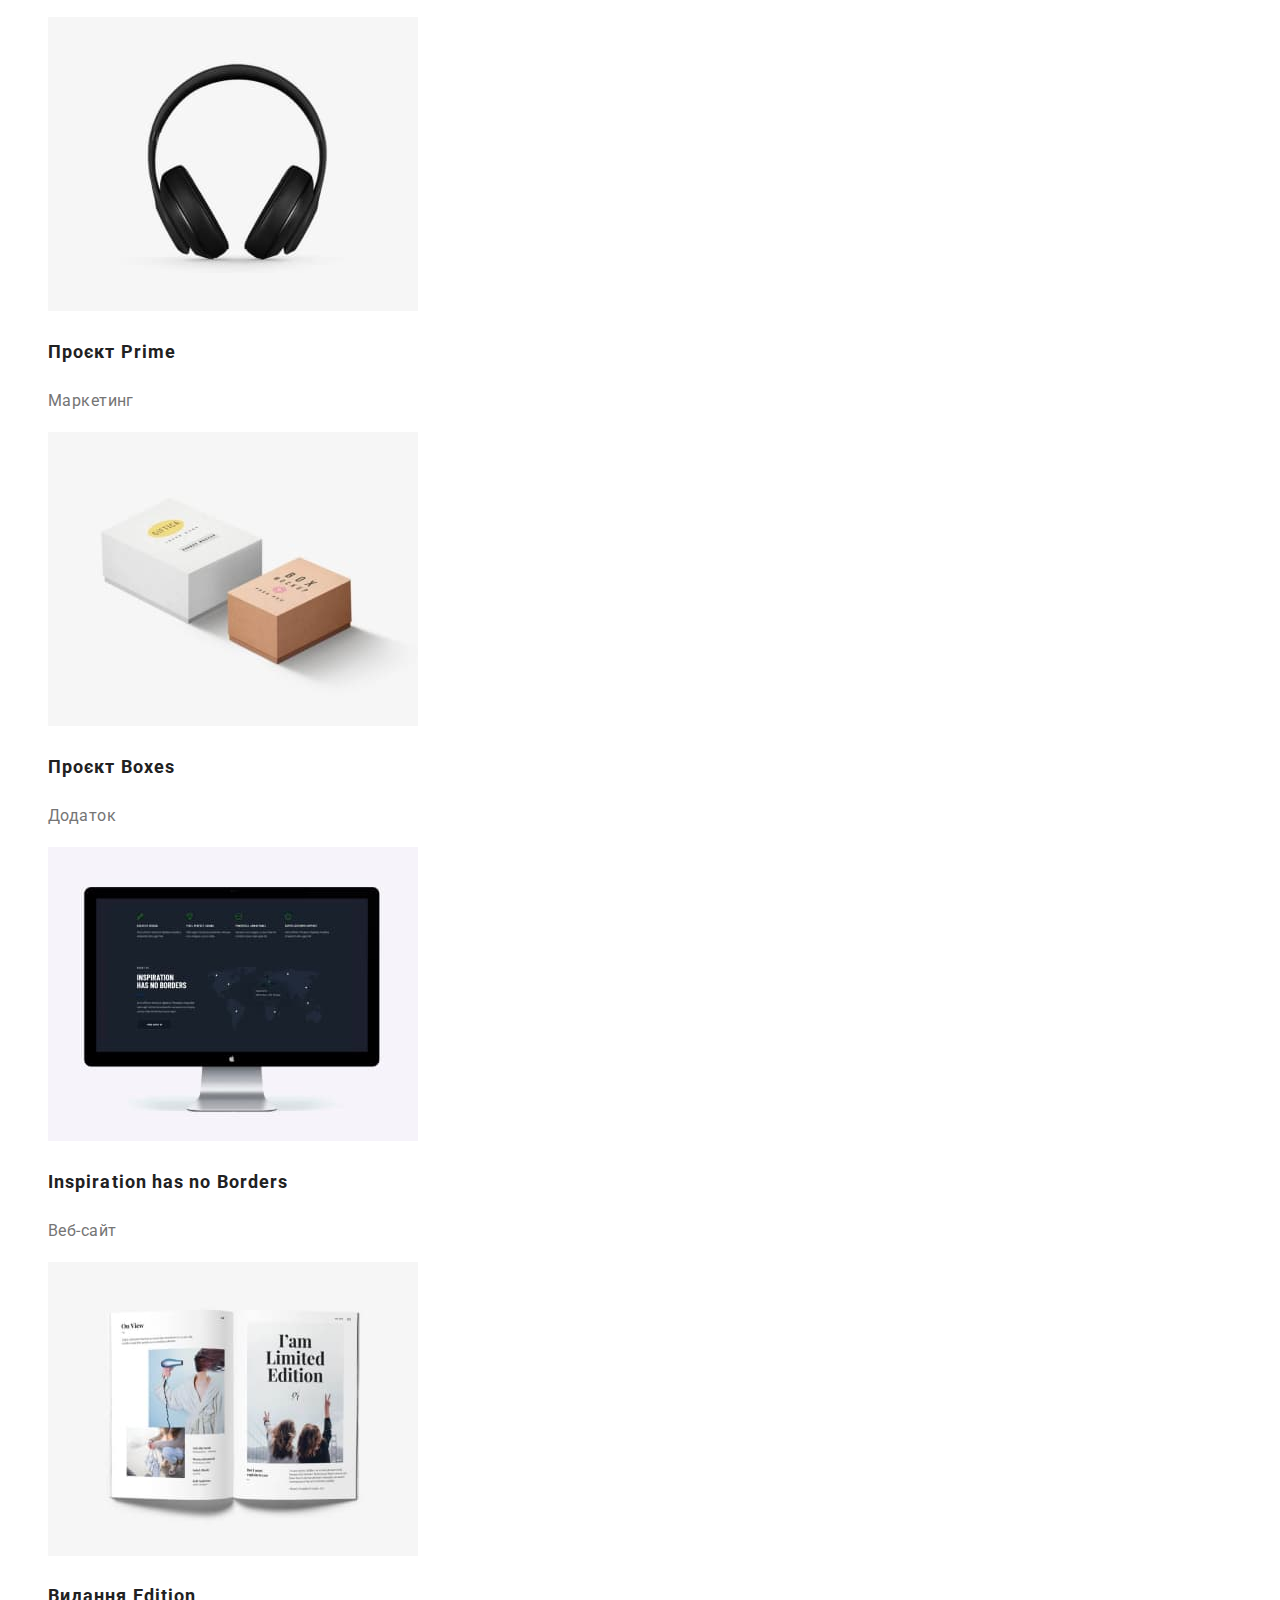
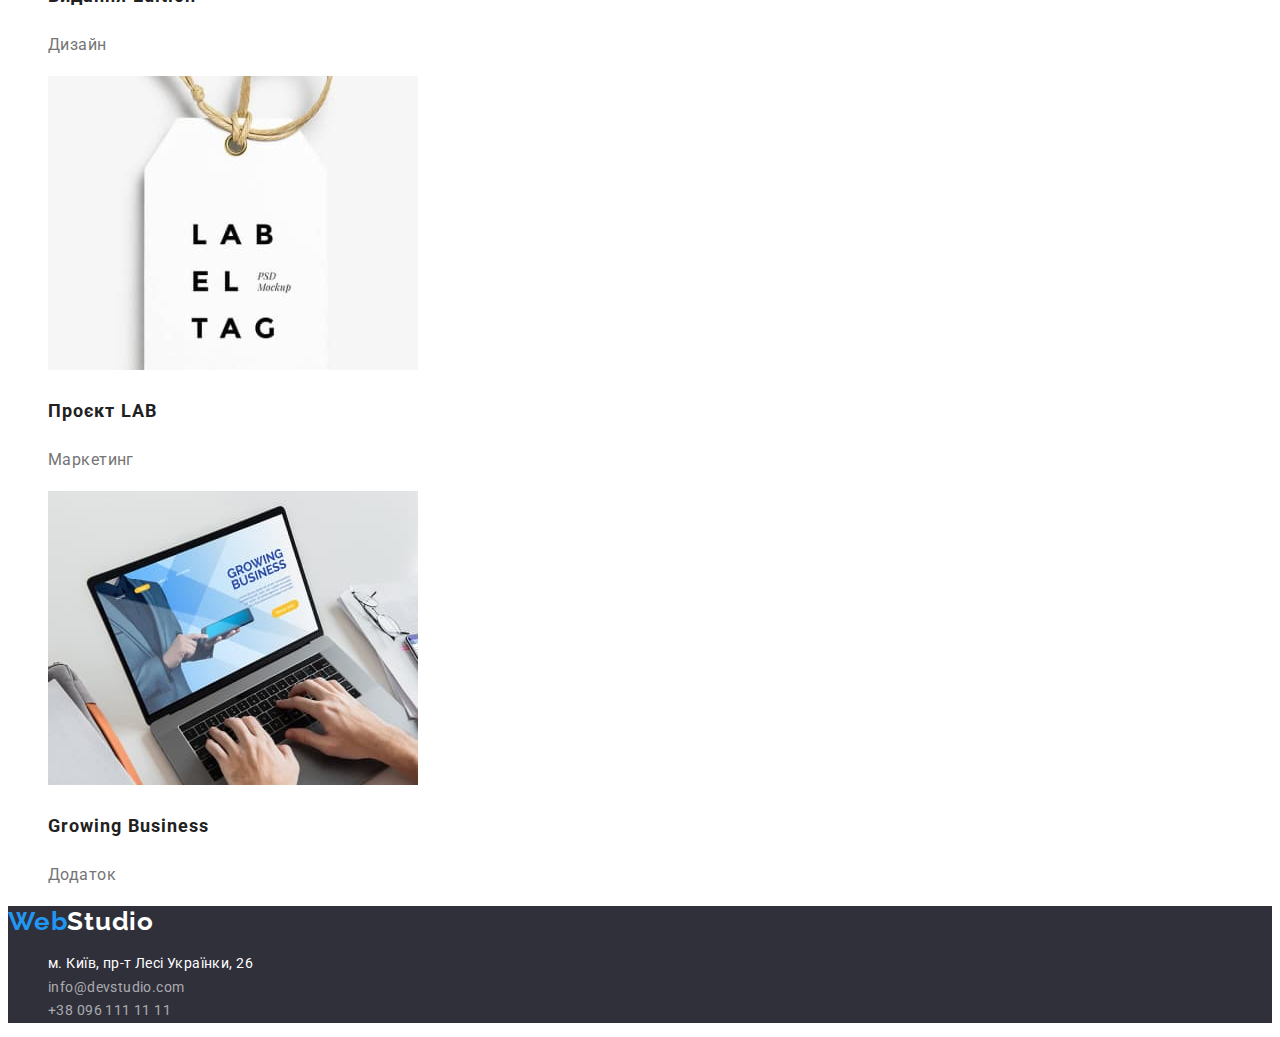
==== commit 2e3287a8: "update portfolio.html" ====
--- a/portfolio.html
+++ b/portfolio.html
@@ -127,7 +127,7 @@
                 width="370"
               />
               <h2 lang="en" class="title">Inspiration has no Borders</h2>
-              <p class="category">Веб-сайт</span>
+              <p class="category">Веб-сайт</p>
             </a>
           </li>
 
@@ -140,7 +140,7 @@
               />
 
               <h2 class="title">Видання <span lang="en">Edition</span></h2>
-              <p class="category">Дизайн</span>
+              <p class="category">Дизайн</p>
             </a>
           </li>
 
@@ -152,7 +152,7 @@
                 width="370"
               />
               <h2 class="title">Проєкт <span lang="en">LAB</span></h2>
-              <p class="category">Маркетинг</span>
+              <p class="category">Маркетинг</p>
             </a>
           </li>
           <li>
@@ -163,7 +163,7 @@
                 width="370"
               />
               <h2 lang="en" class="title">Growing Business</h2>
-              <p class="category">Додаток</span>
+              <p class="category">Додаток</p>
             </a>
           </li>
         </ul>
